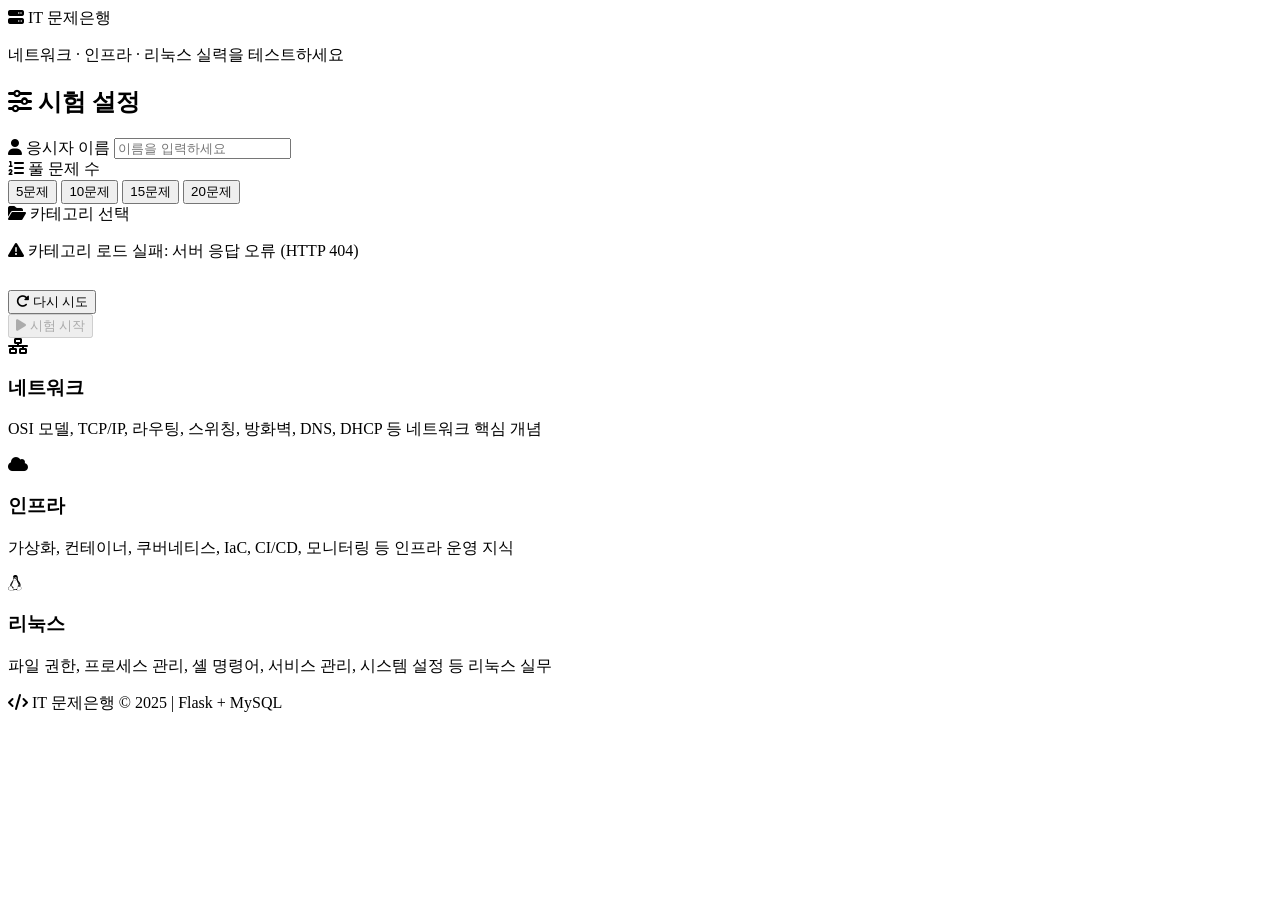
==== frontend/templates/index.html @ 9e4ff72e "Re-init repository at correct root" ====
<!DOCTYPE html>
<html lang="ko">
<head>
  <meta charset="UTF-8" />
  <meta name="viewport" content="width=device-width, initial-scale=1.0" />
  <title>IT 문제은행 — 네트워크 / 인프라 / 리눅스</title>
  <link rel="stylesheet" href="/static/css/style.css" />
  <link rel="stylesheet" href="https://cdn.jsdelivr.net/npm/@fortawesome/fontawesome-free@6.5.0/css/all.min.css" />
  <link href="https://fonts.googleapis.com/css2?family=Noto+Sans+KR:wght@300;400;500;600;700&display=swap" rel="stylesheet" />
</head>
<body>

<!-- ── 헤더 ────────────────────────────────────────────────────────────────── -->
<header class="site-header">
  <div class="container">
    <div class="logo">
      <i class="fa-solid fa-server"></i>
      <span>IT 문제은행</span>
    </div>
    <p class="subtitle">네트워크 · 인프라 · 리눅스 실력을 테스트하세요</p>
  </div>
</header>

<!-- ── 메인 ────────────────────────────────────────────────────────────────── -->
<main class="container main-content">

  <!-- 설정 카드 -->
  <section class="setup-card card">
    <h2 class="section-title"><i class="fa-solid fa-sliders"></i> 시험 설정</h2>

    <!-- 이름 입력 -->
    <div class="form-group">
      <label for="userName"><i class="fa-solid fa-user"></i> 응시자 이름</label>
      <input
        type="text"
        id="userName"
        class="form-input"
        placeholder="이름을 입력하세요"
        maxlength="30"
        autocomplete="off"
      />
    </div>

    <!-- 문제 수 -->
    <div class="form-group">
      <label for="questionCount"><i class="fa-solid fa-list-ol"></i> 풀 문제 수</label>
      <div class="count-selector">
        <button class="count-btn" data-val="5">5문제</button>
        <button class="count-btn active" data-val="10">10문제</button>
        <button class="count-btn" data-val="15">15문제</button>
        <button class="count-btn" data-val="20">20문제</button>
      </div>
      <input type="hidden" id="questionCount" value="10" />
    </div>

    <!-- 카테고리 선택 -->
    <div class="form-group">
      <label><i class="fa-solid fa-folder-open"></i> 카테고리 선택</label>
      <div id="categoryList" class="category-list">
        <!-- JS로 동적 렌더링 -->
        <div class="loading-spinner"><i class="fa-solid fa-spinner fa-spin"></i> 로딩 중...</div>
      </div>
    </div>

    <button id="startBtn" class="btn btn-primary btn-lg" disabled>
      <i class="fa-solid fa-play"></i> 시험 시작
    </button>
  </section>

  <!-- 카테고리 설명 -->
  <section class="info-grid">
    <div class="info-card">
      <div class="info-icon network"><i class="fa-solid fa-network-wired"></i></div>
      <h3>네트워크</h3>
      <p>OSI 모델, TCP/IP, 라우팅, 스위칭, 방화벽, DNS, DHCP 등 네트워크 핵심 개념</p>
    </div>
    <div class="info-card">
      <div class="info-icon infra"><i class="fa-solid fa-cloud"></i></div>
      <h3>인프라</h3>
      <p>가상화, 컨테이너, 쿠버네티스, IaC, CI/CD, 모니터링 등 인프라 운영 지식</p>
    </div>
    <div class="info-card">
      <div class="info-icon linux"><i class="fa-brands fa-linux"></i></div>
      <h3>리눅스</h3>
      <p>파일 권한, 프로세스 관리, 셸 명령어, 서비스 관리, 시스템 설정 등 리눅스 실무</p>
    </div>
  </section>

</main>

<footer class="site-footer">
  <div class="container">
    <p><i class="fa-solid fa-code"></i> IT 문제은행 &copy; 2025 | Flask + MySQL</p>
  </div>
</footer>

<script>
/* ── 상수 ─────────────────────────────────────────────────────────────────── */
const API_BASE = "/api";

const CATEGORY_META = {
  network: { label: "네트워크", icon: "fa-network-wired", color: "network" },
  infra:   { label: "인프라",   icon: "fa-cloud",         color: "infra"   },
  linux:   { label: "리눅스",   icon: "fa-brands fa-linux", color: "linux" },
};

let selectedCategory = null;
let selectedCount     = 10;

/* ── 카테고리 로드 ──────────────────────────────────────────────────────────── */
async function loadCategories() {
  const list = document.getElementById("categoryList");
  list.innerHTML = '<div class="loading-spinner"><i class="fa-solid fa-spinner fa-spin"></i> 로딩 중...</div>';
  try {
    const res  = await fetch(`${API_BASE}/categories`);
    if (!res.ok) throw new Error(`서버 응답 오류 (HTTP ${res.status})`);
    const data = await res.json();

    if (!data.categories || data.categories.length === 0) {
      throw new Error("등록된 카테고리가 없습니다.");
    }

    list.innerHTML = "";
    data.categories.forEach(cat => {
      const meta = CATEGORY_META[cat.name] || { label: cat.name, icon: "fa-folder", color: "" };
      const btn  = document.createElement("button");
      btn.className   = `category-btn ${meta.color}`;
      btn.dataset.cat = cat.name;
      btn.innerHTML   = `
        <i class="fa-solid ${meta.icon}"></i>
        <span class="cat-label">${meta.label}</span>
      `;
      btn.addEventListener("click", () => selectCategory(cat.name, btn));
      list.appendChild(btn);
    });
  } catch (e) {
    list.innerHTML = `
      <p class="error-msg">
        <i class="fa-solid fa-triangle-exclamation"></i>
        카테고리 로드 실패: ${e.message}
      </p>
      <button onclick="loadCategories()" class="btn btn-secondary" style="margin-top:12px">
        <i class="fa-solid fa-rotate-right"></i> 다시 시도
      </button>`;
  }
}

function selectCategory(name, btn) {
  document.querySelectorAll(".category-btn").forEach(b => b.classList.remove("active"));
  btn.classList.add("active");
  selectedCategory = name;
  checkReady();
}

/* ── 문제 수 버튼 ───────────────────────────────────────────────────────────── */
document.querySelectorAll(".count-btn").forEach(btn => {
  btn.addEventListener("click", () => {
    document.querySelectorAll(".count-btn").forEach(b => b.classList.remove("active"));
    btn.classList.add("active");
    selectedCount = parseInt(btn.dataset.val);
    document.getElementById("questionCount").value = selectedCount;
    checkReady();
  });
});

/* ── 시작 버튼 활성화 ───────────────────────────────────────────────────────── */
function checkReady() {
  const name = document.getElementById("userName").value.trim();
  document.getElementById("startBtn").disabled = !(name && selectedCategory);
}
document.getElementById("userName").addEventListener("input", checkReady);

/* ── 시험 시작 ──────────────────────────────────────────────────────────────── */
document.getElementById("startBtn").addEventListener("click", () => {
  const name = document.getElementById("userName").value.trim();
  if (!name || !selectedCategory) return;

  // 세션 초기화
  sessionStorage.setItem("userName",    name);
  sessionStorage.setItem("category",    selectedCategory);
  sessionStorage.setItem("questionCount", selectedCount);

  // URI 변경: /quiz/<category>?limit=<n>
  window.location.href = `/quiz/${selectedCategory}?limit=${selectedCount}`;
});

/* ── 초기 실행 ──────────────────────────────────────────────────────────────── */
loadCategories();
</script>
</body>
</html>
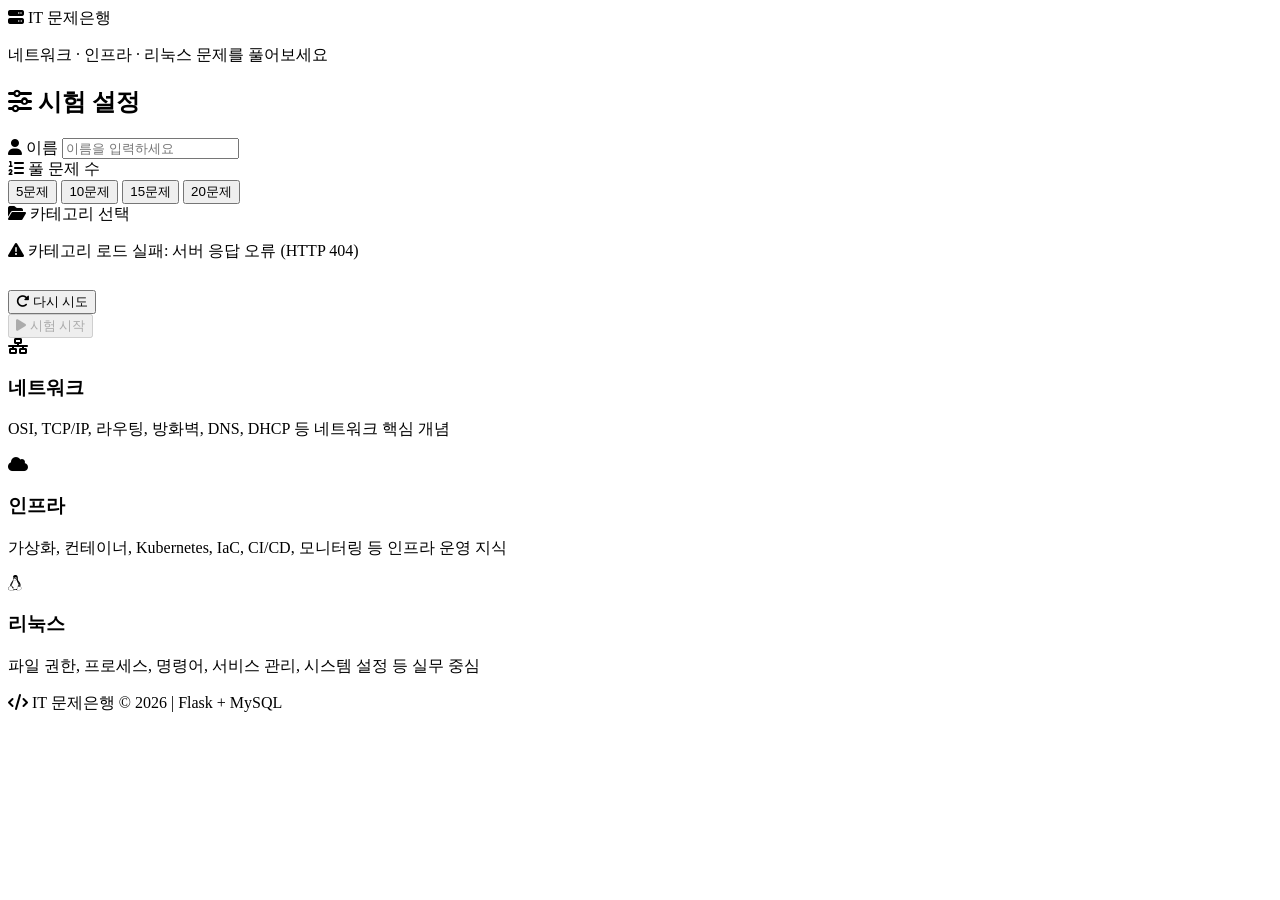
==== commit 7fcc0788: "GROQ API인식오류로 gemini로 변경및 이력상세보기등 기능추가" ====
--- a/frontend/templates/index.html
+++ b/frontend/templates/index.html
@@ -1,36 +1,31 @@
-<!DOCTYPE html>
+﻿<!DOCTYPE html>
 <html lang="ko">
 <head>
   <meta charset="UTF-8" />
   <meta name="viewport" content="width=device-width, initial-scale=1.0" />
-  <title>IT 문제은행 — 네트워크 / 인프라 / 리눅스</title>
+  <title>IT 문제은행 - 시작</title>
   <link rel="stylesheet" href="/static/css/style.css" />
   <link rel="stylesheet" href="https://cdn.jsdelivr.net/npm/@fortawesome/fontawesome-free@6.5.0/css/all.min.css" />
   <link href="https://fonts.googleapis.com/css2?family=Noto+Sans+KR:wght@300;400;500;600;700&display=swap" rel="stylesheet" />
 </head>
 <body>
 
-<!-- ── 헤더 ────────────────────────────────────────────────────────────────── -->
 <header class="site-header">
   <div class="container">
     <div class="logo">
       <i class="fa-solid fa-server"></i>
       <span>IT 문제은행</span>
     </div>
-    <p class="subtitle">네트워크 · 인프라 · 리눅스 실력을 테스트하세요</p>
+    <p class="subtitle">네트워크 · 인프라 · 리눅스 문제를 풀어보세요</p>
   </div>
 </header>
 
-<!-- ── 메인 ────────────────────────────────────────────────────────────────── -->
 <main class="container main-content">
-
-  <!-- 설정 카드 -->
   <section class="setup-card card">
     <h2 class="section-title"><i class="fa-solid fa-sliders"></i> 시험 설정</h2>
 
-    <!-- 이름 입력 -->
     <div class="form-group">
-      <label for="userName"><i class="fa-solid fa-user"></i> 응시자 이름</label>
+      <label for="userName"><i class="fa-solid fa-user"></i> 이름</label>
       <input
         type="text"
         id="userName"
@@ -41,7 +36,6 @@
       />
     </div>
 
-    <!-- 문제 수 -->
     <div class="form-group">
       <label for="questionCount"><i class="fa-solid fa-list-ol"></i> 풀 문제 수</label>
       <div class="count-selector">
@@ -53,11 +47,9 @@
       <input type="hidden" id="questionCount" value="10" />
     </div>
 
-    <!-- 카테고리 선택 -->
     <div class="form-group">
       <label><i class="fa-solid fa-folder-open"></i> 카테고리 선택</label>
       <div id="categoryList" class="category-list">
-        <!-- JS로 동적 렌더링 -->
         <div class="loading-spinner"><i class="fa-solid fa-spinner fa-spin"></i> 로딩 중...</div>
       </div>
     </div>
@@ -67,35 +59,32 @@
     </button>
   </section>
 
-  <!-- 카테고리 설명 -->
   <section class="info-grid">
     <div class="info-card">
       <div class="info-icon network"><i class="fa-solid fa-network-wired"></i></div>
       <h3>네트워크</h3>
-      <p>OSI 모델, TCP/IP, 라우팅, 스위칭, 방화벽, DNS, DHCP 등 네트워크 핵심 개념</p>
+      <p>OSI, TCP/IP, 라우팅, 방화벽, DNS, DHCP 등 네트워크 핵심 개념</p>
     </div>
     <div class="info-card">
       <div class="info-icon infra"><i class="fa-solid fa-cloud"></i></div>
       <h3>인프라</h3>
-      <p>가상화, 컨테이너, 쿠버네티스, IaC, CI/CD, 모니터링 등 인프라 운영 지식</p>
+      <p>가상화, 컨테이너, Kubernetes, IaC, CI/CD, 모니터링 등 인프라 운영 지식</p>
     </div>
     <div class="info-card">
       <div class="info-icon linux"><i class="fa-brands fa-linux"></i></div>
       <h3>리눅스</h3>
-      <p>파일 권한, 프로세스 관리, 셸 명령어, 서비스 관리, 시스템 설정 등 리눅스 실무</p>
+      <p>파일 권한, 프로세스, 명령어, 서비스 관리, 시스템 설정 등 실무 중심</p>
     </div>
   </section>
-
 </main>
 
 <footer class="site-footer">
   <div class="container">
-    <p><i class="fa-solid fa-code"></i> IT 문제은행 &copy; 2025 | Flask + MySQL</p>
+    <p><i class="fa-solid fa-code"></i> IT 문제은행 &copy; 2026 | Flask + MySQL</p>
   </div>
 </footer>
 
 <script>
-/* ── 상수 ─────────────────────────────────────────────────────────────────── */
 const API_BASE = "/api";
 
 const CATEGORY_META = {
@@ -105,14 +94,13 @@
 };
 
 let selectedCategory = null;
-let selectedCount     = 10;
+let selectedCount = 10;
 
-/* ── 카테고리 로드 ──────────────────────────────────────────────────────────── */
 async function loadCategories() {
   const list = document.getElementById("categoryList");
   list.innerHTML = '<div class="loading-spinner"><i class="fa-solid fa-spinner fa-spin"></i> 로딩 중...</div>';
   try {
-    const res  = await fetch(`${API_BASE}/categories`);
+    const res = await fetch(`${API_BASE}/categories`);
     if (!res.ok) throw new Error(`서버 응답 오류 (HTTP ${res.status})`);
     const data = await res.json();
 
@@ -123,10 +111,10 @@
     list.innerHTML = "";
     data.categories.forEach(cat => {
       const meta = CATEGORY_META[cat.name] || { label: cat.name, icon: "fa-folder", color: "" };
-      const btn  = document.createElement("button");
-      btn.className   = `category-btn ${meta.color}`;
+      const btn = document.createElement("button");
+      btn.className = `category-btn ${meta.color}`;
       btn.dataset.cat = cat.name;
-      btn.innerHTML   = `
+      btn.innerHTML = `
         <i class="fa-solid ${meta.icon}"></i>
         <span class="cat-label">${meta.label}</span>
       `;
@@ -135,10 +123,7 @@
     });
   } catch (e) {
     list.innerHTML = `
-      <p class="error-msg">
-        <i class="fa-solid fa-triangle-exclamation"></i>
-        카테고리 로드 실패: ${e.message}
-      </p>
+      <p class="error-msg"><i class="fa-solid fa-triangle-exclamation"></i> 카테고리 로드 실패: ${e.message}</p>
       <button onclick="loadCategories()" class="btn btn-secondary" style="margin-top:12px">
         <i class="fa-solid fa-rotate-right"></i> 다시 시도
       </button>`;
@@ -152,39 +137,33 @@
   checkReady();
 }
 
-/* ── 문제 수 버튼 ───────────────────────────────────────────────────────────── */
 document.querySelectorAll(".count-btn").forEach(btn => {
   btn.addEventListener("click", () => {
     document.querySelectorAll(".count-btn").forEach(b => b.classList.remove("active"));
     btn.classList.add("active");
-    selectedCount = parseInt(btn.dataset.val);
+    selectedCount = parseInt(btn.dataset.val, 10);
     document.getElementById("questionCount").value = selectedCount;
     checkReady();
   });
 });
 
-/* ── 시작 버튼 활성화 ───────────────────────────────────────────────────────── */
 function checkReady() {
   const name = document.getElementById("userName").value.trim();
   document.getElementById("startBtn").disabled = !(name && selectedCategory);
 }
 document.getElementById("userName").addEventListener("input", checkReady);
 
-/* ── 시험 시작 ──────────────────────────────────────────────────────────────── */
 document.getElementById("startBtn").addEventListener("click", () => {
   const name = document.getElementById("userName").value.trim();
   if (!name || !selectedCategory) return;
 
-  // 세션 초기화
-  sessionStorage.setItem("userName",    name);
-  sessionStorage.setItem("category",    selectedCategory);
-  sessionStorage.setItem("questionCount", selectedCount);
+  sessionStorage.setItem("userName", name);
+  sessionStorage.setItem("category", selectedCategory);
+  sessionStorage.setItem("questionCount", String(selectedCount));
 
-  // URI 변경: /quiz/<category>?limit=<n>
   window.location.href = `/quiz/${selectedCategory}?limit=${selectedCount}`;
 });
 
-/* ── 초기 실행 ──────────────────────────────────────────────────────────────── */
 loadCategories();
 </script>
 </body>
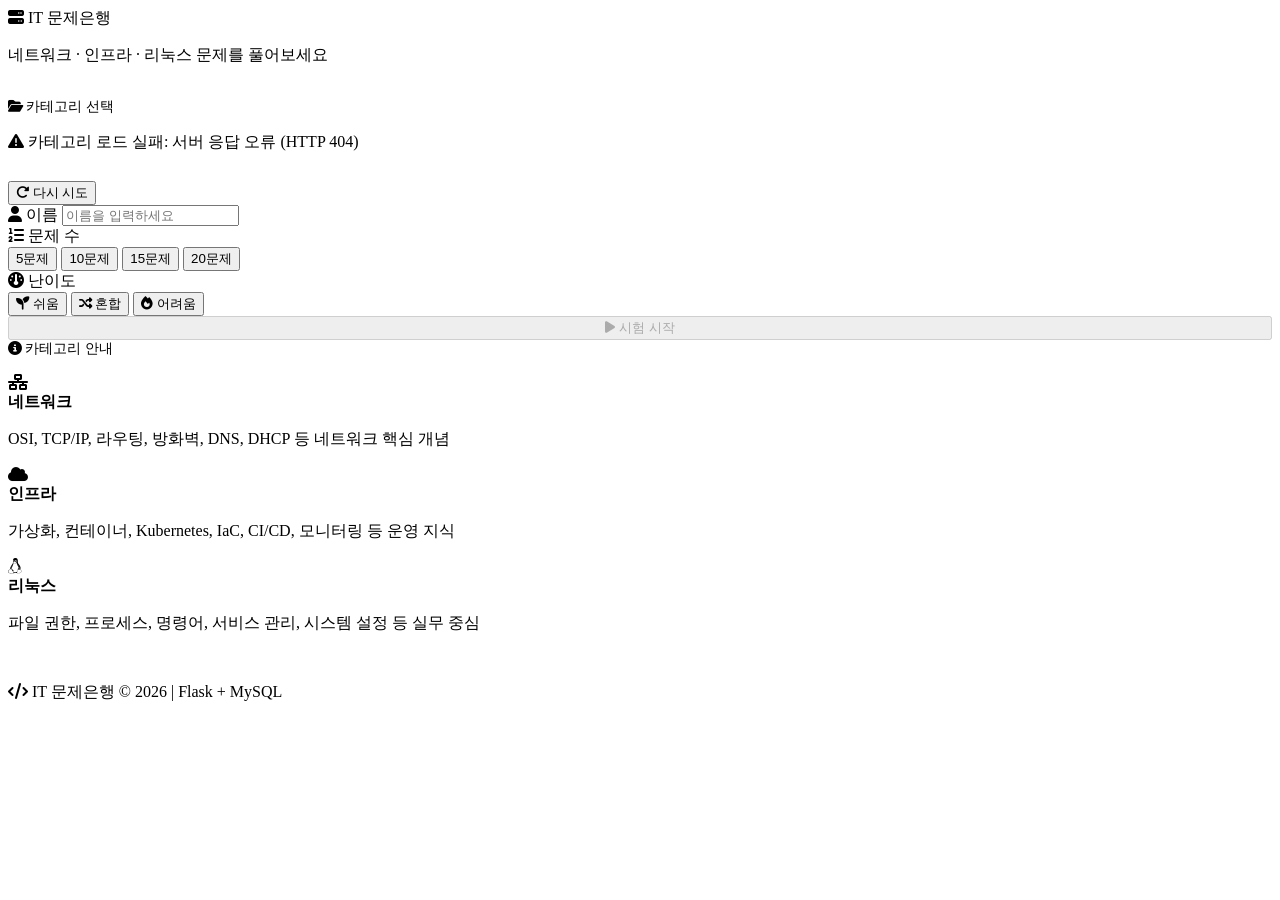
==== commit 8a113311: "난이도및 혼합기능추가, UI수정" ====
--- a/frontend/templates/index.html
+++ b/frontend/templates/index.html
@@ -20,62 +20,81 @@
   </div>
 </header>
 
-<main class="container main-content">
-  <section class="setup-card card">
-    <h2 class="section-title"><i class="fa-solid fa-sliders"></i> 시험 설정</h2>
-
-    <div class="form-group">
-      <label for="userName"><i class="fa-solid fa-user"></i> 이름</label>
-      <input
-        type="text"
-        id="userName"
-        class="form-input"
-        placeholder="이름을 입력하세요"
-        maxlength="30"
-        autocomplete="off"
-      />
-    </div>
-
-    <div class="form-group">
-      <label for="questionCount"><i class="fa-solid fa-list-ol"></i> 풀 문제 수</label>
-      <div class="count-selector">
-        <button class="count-btn" data-val="5">5문제</button>
-        <button class="count-btn active" data-val="10">10문제</button>
-        <button class="count-btn" data-val="15">15문제</button>
-        <button class="count-btn" data-val="20">20문제</button>
-      </div>
-      <input type="hidden" id="questionCount" value="10" />
-    </div>
-
-    <div class="form-group">
-      <label><i class="fa-solid fa-folder-open"></i> 카테고리 선택</label>
+<main class="container main-content" style="padding-top:16px; padding-bottom:16px;">
+  <div class="home-layout-3col">
+
+    <!-- 왼쪽: 카테고리 선택 -->
+    <section class="home-col-left card">
+      <label style="font-size:0.85rem;color:var(--text-muted);display:block;margin-bottom:12px;">
+        <i class="fa-solid fa-folder-open"></i> 카테고리 선택
+      </label>
       <div id="categoryList" class="category-list">
         <div class="loading-spinner"><i class="fa-solid fa-spinner fa-spin"></i> 로딩 중...</div>
       </div>
-    </div>
-
-    <button id="startBtn" class="btn btn-primary btn-lg" disabled>
-      <i class="fa-solid fa-play"></i> 시험 시작
-    </button>
-  </section>
-
-  <section class="info-grid">
-    <div class="info-card">
-      <div class="info-icon network"><i class="fa-solid fa-network-wired"></i></div>
-      <h3>네트워크</h3>
-      <p>OSI, TCP/IP, 라우팅, 방화벽, DNS, DHCP 등 네트워크 핵심 개념</p>
-    </div>
-    <div class="info-card">
-      <div class="info-icon infra"><i class="fa-solid fa-cloud"></i></div>
-      <h3>인프라</h3>
-      <p>가상화, 컨테이너, Kubernetes, IaC, CI/CD, 모니터링 등 인프라 운영 지식</p>
-    </div>
-    <div class="info-card">
-      <div class="info-icon linux"><i class="fa-brands fa-linux"></i></div>
-      <h3>리눅스</h3>
-      <p>파일 권한, 프로세스, 명령어, 서비스 관리, 시스템 설정 등 실무 중심</p>
-    </div>
-  </section>
+    </section>
+
+    <!-- 중간: 이름 / 문제수 / 난이도 / 시작 -->
+    <section class="home-col-mid card">
+      <div class="form-group">
+        <label for="userName"><i class="fa-solid fa-user"></i> 이름</label>
+        <input type="text" id="userName" class="form-input"
+          placeholder="이름을 입력하세요" maxlength="30" autocomplete="off" />
+      </div>
+      <div class="form-group">
+        <label><i class="fa-solid fa-list-ol"></i> 문제 수</label>
+        <div class="count-selector">
+          <button class="count-btn" data-val="5">5문제</button>
+          <button class="count-btn active" data-val="10">10문제</button>
+          <button class="count-btn" data-val="15">15문제</button>
+          <button class="count-btn" data-val="20">20문제</button>
+        </div>
+        <input type="hidden" id="questionCount" value="10" />
+      </div>
+      <div class="form-group">
+        <label><i class="fa-solid fa-gauge"></i> 난이도</label>
+        <div class="count-selector">
+          <button class="diff-btn" data-val="easy"><i class="fa-solid fa-seedling"></i> 쉬움</button>
+          <button class="diff-btn active" data-val="mixed"><i class="fa-solid fa-shuffle"></i> 혼합</button>
+          <button class="diff-btn" data-val="hard"><i class="fa-solid fa-fire"></i> 어려움</button>
+        </div>
+        <input type="hidden" id="difficulty" value="mixed" />
+      </div>
+      <button id="startBtn" class="btn btn-primary btn-lg" style="width:100%;margin-top:auto;" disabled>
+        <i class="fa-solid fa-play"></i> 시험 시작
+      </button>
+    </section>
+
+    <!-- 오른쪽: 카테고리 설명 -->
+    <aside class="home-col-right card">
+      <label style="font-size:0.85rem;color:var(--text-muted);display:block;margin-bottom:16px;">
+        <i class="fa-solid fa-circle-info"></i> 카테고리 안내
+      </label>
+      <div class="cat-info-panel-v">
+        <div class="cat-info-card network">
+          <div class="cat-info-icon"><i class="fa-solid fa-network-wired"></i></div>
+          <div>
+            <strong>네트워크</strong>
+            <p>OSI, TCP/IP, 라우팅, 방화벽, DNS, DHCP 등 네트워크 핵심 개념</p>
+          </div>
+        </div>
+        <div class="cat-info-card infra">
+          <div class="cat-info-icon"><i class="fa-solid fa-cloud"></i></div>
+          <div>
+            <strong>인프라</strong>
+            <p>가상화, 컨테이너, Kubernetes, IaC, CI/CD, 모니터링 등 운영 지식</p>
+          </div>
+        </div>
+        <div class="cat-info-card linux">
+          <div class="cat-info-icon"><i class="fa-brands fa-linux"></i></div>
+          <div>
+            <strong>리눅스</strong>
+            <p>파일 권한, 프로세스, 명령어, 서비스 관리, 시스템 설정 등 실무 중심</p>
+          </div>
+        </div>
+      </div>
+    </aside>
+
+  </div>
 </main>
 
 <footer class="site-footer">
@@ -86,7 +105,6 @@
 
 <script>
 const API_BASE = "/api";
-
 const CATEGORY_META = {
   network: { label: "네트워크", icon: "fa-network-wired", color: "network" },
   infra:   { label: "인프라",   icon: "fa-cloud",         color: "infra"   },
@@ -94,40 +112,126 @@
 };
 
 let selectedCategory = null;
-let selectedCount = 10;
+let selectedCount    = 10;
+let selectedDiff     = "mixed";
 
 async function loadCategories() {
   const list = document.getElementById("categoryList");
   list.innerHTML = '<div class="loading-spinner"><i class="fa-solid fa-spinner fa-spin"></i> 로딩 중...</div>';
   try {
-    const res = await fetch(`${API_BASE}/categories`);
+    const res  = await fetch(`${API_BASE}/categories`);
     if (!res.ok) throw new Error(`서버 응답 오류 (HTTP ${res.status})`);
     const data = await res.json();
-
-    if (!data.categories || data.categories.length === 0) {
-      throw new Error("등록된 카테고리가 없습니다.");
-    }
+    if (!data.categories || data.categories.length === 0) throw new Error("등록된 카테고리가 없습니다.");
 
     list.innerHTML = "";
+
+    // 전체 혼합 버튼
+    const mixedBtn = document.createElement("button");
+    mixedBtn.className = "category-btn mixed-cat";
+    mixedBtn.dataset.cat = "all";
+    mixedBtn.innerHTML = `
+      <i class="fa-solid fa-shuffle" style="color:var(--primary-light);font-size:1.2rem;width:24px;text-align:center"></i>
+      <span class="cat-label">전체 혼합</span>
+    `;
+    mixedBtn.addEventListener("click", () => selectCategory("all", mixedBtn));
+    list.appendChild(mixedBtn);
+
+    // 개별 카테고리 버튼
     data.categories.forEach(cat => {
       const meta = CATEGORY_META[cat.name] || { label: cat.name, icon: "fa-folder", color: "" };
-      const btn = document.createElement("button");
+      const btn  = document.createElement("button");
       btn.className = `category-btn ${meta.color}`;
       btn.dataset.cat = cat.name;
+
+      let dbBadge = "";
+      if (cat.count >= 150) {
+        dbBadge = `<span class="db-badge db-full"><i class="fa-solid fa-database"></i> DB충분</span>`;
+      } else if (cat.count >= 100) {
+        dbBadge = `<span class="db-badge db-mid"><i class="fa-solid fa-database"></i> ${cat.count}문제</span>`;
+      } else if (cat.count >= 50) {
+        dbBadge = `<span class="db-badge db-low"><i class="fa-solid fa-database"></i> ${cat.count}문제</span>`;
+      } else {
+        dbBadge = `<span class="db-badge db-empty"><i class="fa-solid fa-wand-magic-sparkles"></i> AI출제</span>`;
+      }
+
       btn.innerHTML = `
         <i class="fa-solid ${meta.icon}"></i>
         <span class="cat-label">${meta.label}</span>
+        ${dbBadge}
       `;
       btn.addEventListener("click", () => selectCategory(cat.name, btn));
       list.appendChild(btn);
     });
   } catch (e) {
+    const is503 = e.message.includes("503");
     list.innerHTML = `
-      <p class="error-msg"><i class="fa-solid fa-triangle-exclamation"></i> 카테고리 로드 실패: ${e.message}</p>
+      <p class="error-msg">
+        <i class="fa-solid fa-triangle-exclamation"></i>
+        ${is503
+          ? "백엔드 서버가 아직 시작 중입니다. 잠시 후 다시 시도해주세요."
+          : "카테고리 로드 실패: " + e.message}
+      </p>
       <button onclick="loadCategories()" class="btn btn-secondary" style="margin-top:12px">
         <i class="fa-solid fa-rotate-right"></i> 다시 시도
       </button>`;
-  }
+    // 503이면 5초 후 자동 재시도
+    if (is503) setTimeout(loadCategories, 5000);
+  }
+}
+
+const CAT_DESC = {
+  all:     { label: "전체 혼합", icon: "fa-solid fa-shuffle",         color: "mixed",   desc: "네트워크·인프라·리눅스 전 범위에서 랜덤 출제됩니다." },
+  network: { label: "네트워크", icon: "fa-solid fa-network-wired",    color: "network", desc: "OSI, TCP/IP, 라우팅, 방화벽, DNS, DHCP 등 네트워크 핵심 개념" },
+  infra:   { label: "인프라",   icon: "fa-solid fa-cloud",            color: "infra",   desc: "가상화, 컨테이너, Kubernetes, IaC, CI/CD, 모니터링 등 운영 지식" },
+  linux:   { label: "리눅스",   icon: "fa-brands fa-linux",           color: "linux",   desc: "파일 권한, 프로세스, 명령어, 서비스 관리, 시스템 설정 등 실무 중심" },
+};
+
+function isMobileView() {
+  return window.innerWidth <= 900;
+}
+
+function showCatPopup(name, anchorBtn) {
+  // 이미 같은 팝업이 열려 있으면 닫기
+  const existing = document.getElementById("catPopup");
+  if (existing) {
+    if (existing.dataset.cat === name) {
+      existing.remove();
+      return;
+    }
+    existing.remove();
+  }
+
+  const info = CAT_DESC[name];
+  if (!info) return;
+
+  const popup = document.createElement("div");
+  popup.id = "catPopup";
+  popup.dataset.cat = name;
+  popup.className = `cat-popup cat-popup-${info.color}`;
+  popup.innerHTML = `
+    <i class="${info.icon}"></i>
+    <div>
+      <strong>${info.label}</strong>
+      <p>${info.desc}</p>
+    </div>
+    <button class="cat-popup-close" onclick="document.getElementById('catPopup')?.remove()">
+      <i class="fa-solid fa-xmark"></i>
+    </button>
+  `;
+
+  // 버튼 바로 아래에 삽입
+  anchorBtn.parentNode.insertBefore(popup, anchorBtn.nextSibling);
+
+  // 외부 클릭 시 닫기 (약간 딜레이)
+  setTimeout(() => {
+    document.addEventListener("click", function closePop(e) {
+      if (!popup.contains(e.target) && e.target !== anchorBtn) {
+        popup.remove();
+        document.removeEventListener("click", closePop);
+      }
+    });
+  }, 100);
 }
 
 function selectCategory(name, btn) {
@@ -135,6 +239,11 @@
   btn.classList.add("active");
   selectedCategory = name;
   checkReady();
+
+  // 모바일/태블릿에서만 팝업
+  if (isMobileView()) {
+    showCatPopup(name, btn);
+  }
 }
 
 document.querySelectorAll(".count-btn").forEach(btn => {
@@ -147,6 +256,15 @@
   });
 });
 
+document.querySelectorAll(".diff-btn").forEach(btn => {
+  btn.addEventListener("click", () => {
+    document.querySelectorAll(".diff-btn").forEach(b => b.classList.remove("active"));
+    btn.classList.add("active");
+    selectedDiff = btn.dataset.val;
+    document.getElementById("difficulty").value = selectedDiff;
+  });
+});
+
 function checkReady() {
   const name = document.getElementById("userName").value.trim();
   document.getElementById("startBtn").disabled = !(name && selectedCategory);
@@ -157,14 +275,19 @@
   const name = document.getElementById("userName").value.trim();
   if (!name || !selectedCategory) return;
 
-  sessionStorage.setItem("userName", name);
-  sessionStorage.setItem("category", selectedCategory);
+  sessionStorage.setItem("userName",      name);
+  sessionStorage.setItem("category",      selectedCategory);
   sessionStorage.setItem("questionCount", String(selectedCount));
-
-  window.location.href = `/quiz/${selectedCategory}?limit=${selectedCount}`;
+  sessionStorage.setItem("difficulty",    selectedDiff);
+
+  if (selectedCategory === "all") {
+    window.location.href = `/quiz/all?limit=${selectedCount}&difficulty=${selectedDiff}`;
+  } else {
+    window.location.href = `/quiz/${selectedCategory}?limit=${selectedCount}&difficulty=${selectedDiff}`;
+  }
 });
 
 loadCategories();
 </script>
 </body>
-</html>
+</html>
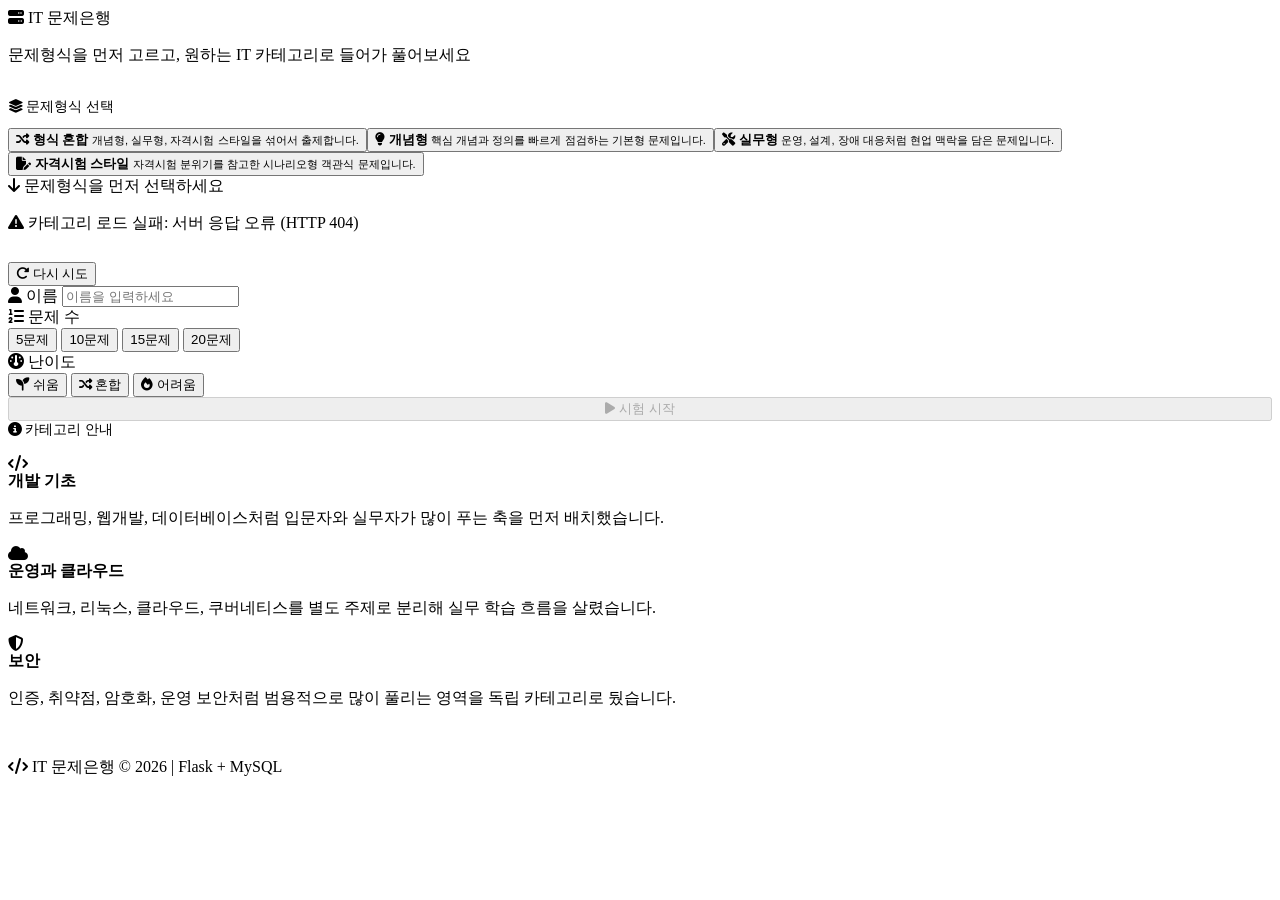
==== commit b9afed01: "카테고리추가및 문제형식추가" ====
--- a/frontend/templates/index.html
+++ b/frontend/templates/index.html
@@ -1,4 +1,3 @@
-﻿<!DOCTYPE html>
 <html lang="ko">
 <head>
   <meta charset="UTF-8" />
@@ -16,24 +15,26 @@
       <i class="fa-solid fa-server"></i>
       <span>IT 문제은행</span>
     </div>
-    <p class="subtitle">네트워크 · 인프라 · 리눅스 문제를 풀어보세요</p>
+    <p class="subtitle">문제형식을 먼저 고르고, 원하는 IT 카테고리로 들어가 풀어보세요</p>
   </div>
 </header>
 
 <main class="container main-content" style="padding-top:16px; padding-bottom:16px;">
   <div class="home-layout-3col">
 
-    <!-- 왼쪽: 카테고리 선택 -->
     <section class="home-col-left card">
       <label style="font-size:0.85rem;color:var(--text-muted);display:block;margin-bottom:12px;">
-        <i class="fa-solid fa-folder-open"></i> 카테고리 선택
+        <i class="fa-solid fa-layer-group"></i> 문제형식 선택
       </label>
+      <div id="styleList" class="style-list"></div>
+      <div class="style-divider">
+        <span id="categoryGuide"><i class="fa-solid fa-arrow-down"></i> 문제형식을 먼저 선택하세요</span>
+      </div>
       <div id="categoryList" class="category-list">
-        <div class="loading-spinner"><i class="fa-solid fa-spinner fa-spin"></i> 로딩 중...</div>
+        <div class="loading-spinner"><i class="fa-solid fa-hand-pointer"></i> 위에서 문제형식을 고르면 카테고리가 열립니다.</div>
       </div>
     </section>
 
-    <!-- 중간: 이름 / 문제수 / 난이도 / 시작 -->
     <section class="home-col-mid card">
       <div class="form-group">
         <label for="userName"><i class="fa-solid fa-user"></i> 이름</label>
@@ -64,31 +65,30 @@
       </button>
     </section>
 
-    <!-- 오른쪽: 카테고리 설명 -->
     <aside class="home-col-right card">
       <label style="font-size:0.85rem;color:var(--text-muted);display:block;margin-bottom:16px;">
         <i class="fa-solid fa-circle-info"></i> 카테고리 안내
       </label>
       <div class="cat-info-panel-v">
-        <div class="cat-info-card network">
-          <div class="cat-info-icon"><i class="fa-solid fa-network-wired"></i></div>
+        <div class="cat-info-card programming">
+          <div class="cat-info-icon"><i class="fa-solid fa-code"></i></div>
           <div>
-            <strong>네트워크</strong>
-            <p>OSI, TCP/IP, 라우팅, 방화벽, DNS, DHCP 등 네트워크 핵심 개념</p>
+            <strong>개발 기초</strong>
+            <p>프로그래밍, 웹개발, 데이터베이스처럼 입문자와 실무자가 많이 푸는 축을 먼저 배치했습니다.</p>
           </div>
         </div>
-        <div class="cat-info-card infra">
+        <div class="cat-info-card cloud">
           <div class="cat-info-icon"><i class="fa-solid fa-cloud"></i></div>
           <div>
-            <strong>인프라</strong>
-            <p>가상화, 컨테이너, Kubernetes, IaC, CI/CD, 모니터링 등 운영 지식</p>
+            <strong>운영과 클라우드</strong>
+            <p>네트워크, 리눅스, 클라우드, 쿠버네티스를 별도 주제로 분리해 실무 학습 흐름을 살렸습니다.</p>
           </div>
         </div>
-        <div class="cat-info-card linux">
-          <div class="cat-info-icon"><i class="fa-brands fa-linux"></i></div>
+        <div class="cat-info-card security">
+          <div class="cat-info-icon"><i class="fa-solid fa-shield-halved"></i></div>
           <div>
-            <strong>리눅스</strong>
-            <p>파일 권한, 프로세스, 명령어, 서비스 관리, 시스템 설정 등 실무 중심</p>
+            <strong>보안</strong>
+            <p>인증, 취약점, 암호화, 운영 보안처럼 범용적으로 많이 풀리는 영역을 독립 카테고리로 뒀습니다.</p>
           </div>
         </div>
       </div>
@@ -105,15 +105,58 @@
 
 <script>
 const API_BASE = "/api";
+const QUESTION_STYLE_META = {
+  mixed: { label: "형식 혼합", icon: "fa-shuffle", desc: "개념형, 실무형, 자격시험 스타일을 섞어서 출제합니다." },
+  concept: { label: "개념형", icon: "fa-lightbulb", desc: "핵심 개념과 정의를 빠르게 점검하는 기본형 문제입니다." },
+  practical: { label: "실무형", icon: "fa-screwdriver-wrench", desc: "운영, 설계, 장애 대응처럼 현업 맥락을 담은 문제입니다." },
+  cert: { label: "자격시험 스타일", icon: "fa-file-pen", desc: "자격시험 분위기를 참고한 시나리오형 객관식 문제입니다." },
+};
 const CATEGORY_META = {
-  network: { label: "네트워크", icon: "fa-network-wired", color: "network" },
-  infra:   { label: "인프라",   icon: "fa-cloud",         color: "infra"   },
-  linux:   { label: "리눅스",   icon: "fa-brands fa-linux", color: "linux" },
+  programming: { label: "프로그래밍", icon: "fa-code", color: "programming", desc: "Python, Java, JavaScript, 문법, 객체지향, 자료구조, 디버깅 등 개발 전반" },
+  web: { label: "웹개발", icon: "fa-globe", color: "web", desc: "HTTP, REST API, 프론트엔드, 백엔드, 인증, 쿠키/세션 등 웹 개발 핵심" },
+  database: { label: "데이터베이스", icon: "fa-database", color: "database", desc: "SQL, 정규화, 인덱스, 트랜잭션, JOIN, 모델링, 튜닝 등 데이터베이스 핵심" },
+  network: { label: "네트워크", icon: "fa-network-wired", color: "network", desc: "OSI, TCP/IP, 라우팅, 스위칭, DNS, DHCP, 로드밸런싱 등 네트워크 전반" },
+  linux: { label: "리눅스", icon: "fa-brands fa-linux", color: "linux", desc: "명령어, 파일 시스템, 권한, 서비스, 프로세스, 로그 분석 등 리눅스 운영 전반" },
+  cloud: { label: "클라우드", icon: "fa-cloud", color: "cloud", desc: "AWS, Azure, GCP, 가상화, 스토리지, IaC, 모니터링 등 클라우드 운영 전반" },
+  kubernetes: { label: "쿠버네티스", icon: "fa-dharmachakra", color: "kubernetes", desc: "컨테이너, Pod, Deployment, Service, Ingress, 롤링업데이트, 장애 대응 등 실무 중심" },
+  security: { label: "보안", icon: "fa-shield-halved", color: "security", desc: "인증, 인가, 암호화, 취약점, 네트워크 보안, 시스템 보안 등 보안 기초 전반" },
 };
-
+const CAT_DESC = {
+  all: { label: "전체 혼합", icon: "fa-solid fa-shuffle", color: "mixed", desc: "선택한 문제형식 안에서 모든 IT 카테고리를 섞어 출제합니다." },
+  programming: { label: "프로그래밍", icon: "fa-solid fa-code", color: "programming", desc: "Python, Java, JavaScript, 문법, 객체지향, 자료구조, 디버깅 등 개발 전반" },
+  web: { label: "웹개발", icon: "fa-solid fa-globe", color: "web", desc: "HTTP, REST API, 프론트엔드, 백엔드, 인증, 쿠키/세션 등 웹 개발 핵심" },
+  database: { label: "데이터베이스", icon: "fa-solid fa-database", color: "database", desc: "SQL, 정규화, 인덱스, 트랜잭션, JOIN, 모델링, 튜닝 등 데이터베이스 핵심" },
+  network: { label: "네트워크", icon: "fa-solid fa-network-wired", color: "network", desc: "OSI, TCP/IP, 라우팅, 스위칭, DNS, DHCP, 로드밸런싱 등 네트워크 전반" },
+  linux: { label: "리눅스", icon: "fa-brands fa-linux", color: "linux", desc: "명령어, 파일 시스템, 권한, 서비스, 프로세스, 로그 분석 등 리눅스 운영 전반" },
+  cloud: { label: "클라우드", icon: "fa-solid fa-cloud", color: "cloud", desc: "AWS, Azure, GCP, 가상화, 스토리지, IaC, 모니터링 등 클라우드 운영 전반" },
+  kubernetes: { label: "쿠버네티스", icon: "fa-solid fa-dharmachakra", color: "kubernetes", desc: "컨테이너, Pod, Deployment, Service, Ingress, 롤링업데이트, 장애 대응 등 실무 중심" },
+  security: { label: "보안", icon: "fa-solid fa-shield-halved", color: "security", desc: "인증, 인가, 암호화, 취약점, 네트워크 보안, 시스템 보안 등 보안 기초 전반" },
+};
+
+let selectedStyle = null;
 let selectedCategory = null;
-let selectedCount    = 10;
-let selectedDiff     = "mixed";
+let selectedCount = 10;
+let selectedDiff = "mixed";
+let categoryData = [];
+
+function renderStyleOptions() {
+  const list = document.getElementById("styleList");
+  list.innerHTML = "";
+  Object.entries(QUESTION_STYLE_META).forEach(([key, meta]) => {
+    const btn = document.createElement("button");
+    btn.className = "style-btn";
+    btn.dataset.style = key;
+    btn.innerHTML = `
+      <i class="fa-solid ${meta.icon}"></i>
+      <span class="style-copy">
+        <strong>${meta.label}</strong>
+        <small>${meta.desc}</small>
+      </span>
+    `;
+    btn.addEventListener("click", () => selectStyle(key, btn));
+    list.appendChild(btn);
+  });
+}
 
 async function loadCategories() {
   const list = document.getElementById("categoryList");
@@ -123,46 +166,8 @@
     if (!res.ok) throw new Error(`서버 응답 오류 (HTTP ${res.status})`);
     const data = await res.json();
     if (!data.categories || data.categories.length === 0) throw new Error("등록된 카테고리가 없습니다.");
-
-    list.innerHTML = "";
-
-    // 전체 혼합 버튼
-    const mixedBtn = document.createElement("button");
-    mixedBtn.className = "category-btn mixed-cat";
-    mixedBtn.dataset.cat = "all";
-    mixedBtn.innerHTML = `
-      <i class="fa-solid fa-shuffle" style="color:var(--primary-light);font-size:1.2rem;width:24px;text-align:center"></i>
-      <span class="cat-label">전체 혼합</span>
-    `;
-    mixedBtn.addEventListener("click", () => selectCategory("all", mixedBtn));
-    list.appendChild(mixedBtn);
-
-    // 개별 카테고리 버튼
-    data.categories.forEach(cat => {
-      const meta = CATEGORY_META[cat.name] || { label: cat.name, icon: "fa-folder", color: "" };
-      const btn  = document.createElement("button");
-      btn.className = `category-btn ${meta.color}`;
-      btn.dataset.cat = cat.name;
-
-      let dbBadge = "";
-      if (cat.count >= 150) {
-        dbBadge = `<span class="db-badge db-full"><i class="fa-solid fa-database"></i> DB충분</span>`;
-      } else if (cat.count >= 100) {
-        dbBadge = `<span class="db-badge db-mid"><i class="fa-solid fa-database"></i> ${cat.count}문제</span>`;
-      } else if (cat.count >= 50) {
-        dbBadge = `<span class="db-badge db-low"><i class="fa-solid fa-database"></i> ${cat.count}문제</span>`;
-      } else {
-        dbBadge = `<span class="db-badge db-empty"><i class="fa-solid fa-wand-magic-sparkles"></i> AI출제</span>`;
-      }
-
-      btn.innerHTML = `
-        <i class="fa-solid ${meta.icon}"></i>
-        <span class="cat-label">${meta.label}</span>
-        ${dbBadge}
-      `;
-      btn.addEventListener("click", () => selectCategory(cat.name, btn));
-      list.appendChild(btn);
-    });
+    categoryData = data.categories;
+    renderCategories();
   } catch (e) {
     const is503 = e.message.includes("503");
     list.innerHTML = `
@@ -175,24 +180,72 @@
       <button onclick="loadCategories()" class="btn btn-secondary" style="margin-top:12px">
         <i class="fa-solid fa-rotate-right"></i> 다시 시도
       </button>`;
-    // 503이면 5초 후 자동 재시도
     if (is503) setTimeout(loadCategories, 5000);
   }
 }
 
-const CAT_DESC = {
-  all:     { label: "전체 혼합", icon: "fa-solid fa-shuffle",         color: "mixed",   desc: "네트워크·인프라·리눅스 전 범위에서 랜덤 출제됩니다." },
-  network: { label: "네트워크", icon: "fa-solid fa-network-wired",    color: "network", desc: "OSI, TCP/IP, 라우팅, 방화벽, DNS, DHCP 등 네트워크 핵심 개념" },
-  infra:   { label: "인프라",   icon: "fa-solid fa-cloud",            color: "infra",   desc: "가상화, 컨테이너, Kubernetes, IaC, CI/CD, 모니터링 등 운영 지식" },
-  linux:   { label: "리눅스",   icon: "fa-brands fa-linux",           color: "linux",   desc: "파일 권한, 프로세스, 명령어, 서비스 관리, 시스템 설정 등 실무 중심" },
-};
+function renderCategories() {
+  const list = document.getElementById("categoryList");
+  const guide = document.getElementById("categoryGuide");
+  if (!selectedStyle) {
+    guide.innerHTML = '<i class="fa-solid fa-arrow-down"></i> 문제형식을 먼저 선택하세요';
+    list.innerHTML = '<div class="loading-spinner"><i class="fa-solid fa-hand-pointer"></i> 위에서 문제형식을 고르면 카테고리가 열립니다.</div>';
+    return;
+  }
+
+  const styleLabel = QUESTION_STYLE_META[selectedStyle]?.label || selectedStyle;
+  guide.innerHTML = `<i class="fa-solid fa-folder-open"></i> ${styleLabel}으로 풀 카테고리를 고르세요`;
+  list.innerHTML = "";
+
+  const mixedBtn = document.createElement("button");
+  mixedBtn.className = "category-btn mixed-cat";
+  mixedBtn.dataset.cat = "all";
+  mixedBtn.innerHTML = `
+    <i class="fa-solid fa-shuffle" style="color:var(--primary-light);font-size:1.2rem;width:24px;text-align:center"></i>
+    <span class="cat-label">전체 혼합</span>
+    <span class="db-badge db-full"><i class="fa-solid fa-layer-group"></i> ${styleLabel}</span>
+  `;
+  mixedBtn.addEventListener("click", () => selectCategory("all", mixedBtn));
+  list.appendChild(mixedBtn);
+
+  categoryData.forEach(cat => {
+    const meta = CATEGORY_META[cat.name] || {
+      label: cat.label || cat.name,
+      icon: cat.icon || "fa-folder",
+      color: cat.theme || "",
+      desc: cat.description || "",
+    };
+    const btn = document.createElement("button");
+    btn.className = `category-btn ${meta.color}`;
+    btn.dataset.cat = cat.name;
+
+    let dbBadge = "";
+    if (cat.count >= 150) {
+      dbBadge = `<span class="db-badge db-full"><i class="fa-solid fa-database"></i> ${cat.count}문제</span>`;
+    } else if (cat.count >= 100) {
+      dbBadge = `<span class="db-badge db-mid"><i class="fa-solid fa-database"></i> ${cat.count}문제</span>`;
+    } else if (cat.count >= 50) {
+      dbBadge = `<span class="db-badge db-low"><i class="fa-solid fa-database"></i> ${cat.count}문제</span>`;
+    } else {
+      dbBadge = `<span class="db-badge db-empty"><i class="fa-solid fa-wand-magic-sparkles"></i> ${cat.count}문제 · AI병행</span>`;
+    }
+
+    const iconClass = meta.icon.includes(" ") ? meta.icon : `fa-solid ${meta.icon}`;
+    btn.innerHTML = `
+      <i class="${iconClass}"></i>
+      <span class="cat-label">${cat.label || meta.label}</span>
+      ${dbBadge}
+    `;
+    btn.addEventListener("click", () => selectCategory(cat.name, btn));
+    list.appendChild(btn);
+  });
+}
 
 function isMobileView() {
   return window.innerWidth <= 900;
 }
 
 function showCatPopup(name, anchorBtn) {
-  // 이미 같은 팝업이 열려 있으면 닫기
   const existing = document.getElementById("catPopup");
   if (existing) {
     if (existing.dataset.cat === name) {
@@ -220,10 +273,8 @@
     </button>
   `;
 
-  // 버튼 바로 아래에 삽입
   anchorBtn.parentNode.insertBefore(popup, anchorBtn.nextSibling);
 
-  // 외부 클릭 시 닫기 (약간 딜레이)
   setTimeout(() => {
     document.addEventListener("click", function closePop(e) {
       if (!popup.contains(e.target) && e.target !== anchorBtn) {
@@ -234,13 +285,20 @@
   }, 100);
 }
 
+function selectStyle(name, btn) {
+  document.querySelectorAll(".style-btn").forEach(b => b.classList.remove("active"));
+  btn.classList.add("active");
+  selectedStyle = name;
+  selectedCategory = null;
+  renderCategories();
+  checkReady();
+}
+
 function selectCategory(name, btn) {
   document.querySelectorAll(".category-btn").forEach(b => b.classList.remove("active"));
   btn.classList.add("active");
   selectedCategory = name;
   checkReady();
-
-  // 모바일/태블릿에서만 팝업
   if (isMobileView()) {
     showCatPopup(name, btn);
   }
@@ -267,27 +325,29 @@
 
 function checkReady() {
   const name = document.getElementById("userName").value.trim();
-  document.getElementById("startBtn").disabled = !(name && selectedCategory);
+  document.getElementById("startBtn").disabled = !(name && selectedStyle && selectedCategory);
 }
 document.getElementById("userName").addEventListener("input", checkReady);
 
 document.getElementById("startBtn").addEventListener("click", () => {
   const name = document.getElementById("userName").value.trim();
-  if (!name || !selectedCategory) return;
-
-  sessionStorage.setItem("userName",      name);
-  sessionStorage.setItem("category",      selectedCategory);
+  if (!name || !selectedStyle || !selectedCategory) return;
+
+  sessionStorage.setItem("userName", name);
+  sessionStorage.setItem("questionStyle", selectedStyle);
+  sessionStorage.setItem("category", selectedCategory);
   sessionStorage.setItem("questionCount", String(selectedCount));
-  sessionStorage.setItem("difficulty",    selectedDiff);
+  sessionStorage.setItem("difficulty", selectedDiff);
 
   if (selectedCategory === "all") {
-    window.location.href = `/quiz/all?limit=${selectedCount}&difficulty=${selectedDiff}`;
+    window.location.href = `/quiz/all?limit=${selectedCount}&difficulty=${selectedDiff}&style=${selectedStyle}`;
   } else {
-    window.location.href = `/quiz/${selectedCategory}?limit=${selectedCount}&difficulty=${selectedDiff}`;
+    window.location.href = `/quiz/${selectedCategory}?limit=${selectedCount}&difficulty=${selectedDiff}&style=${selectedStyle}`;
   }
 });
 
+renderStyleOptions();
 loadCategories();
 </script>
 </body>
-</html>+</html>
